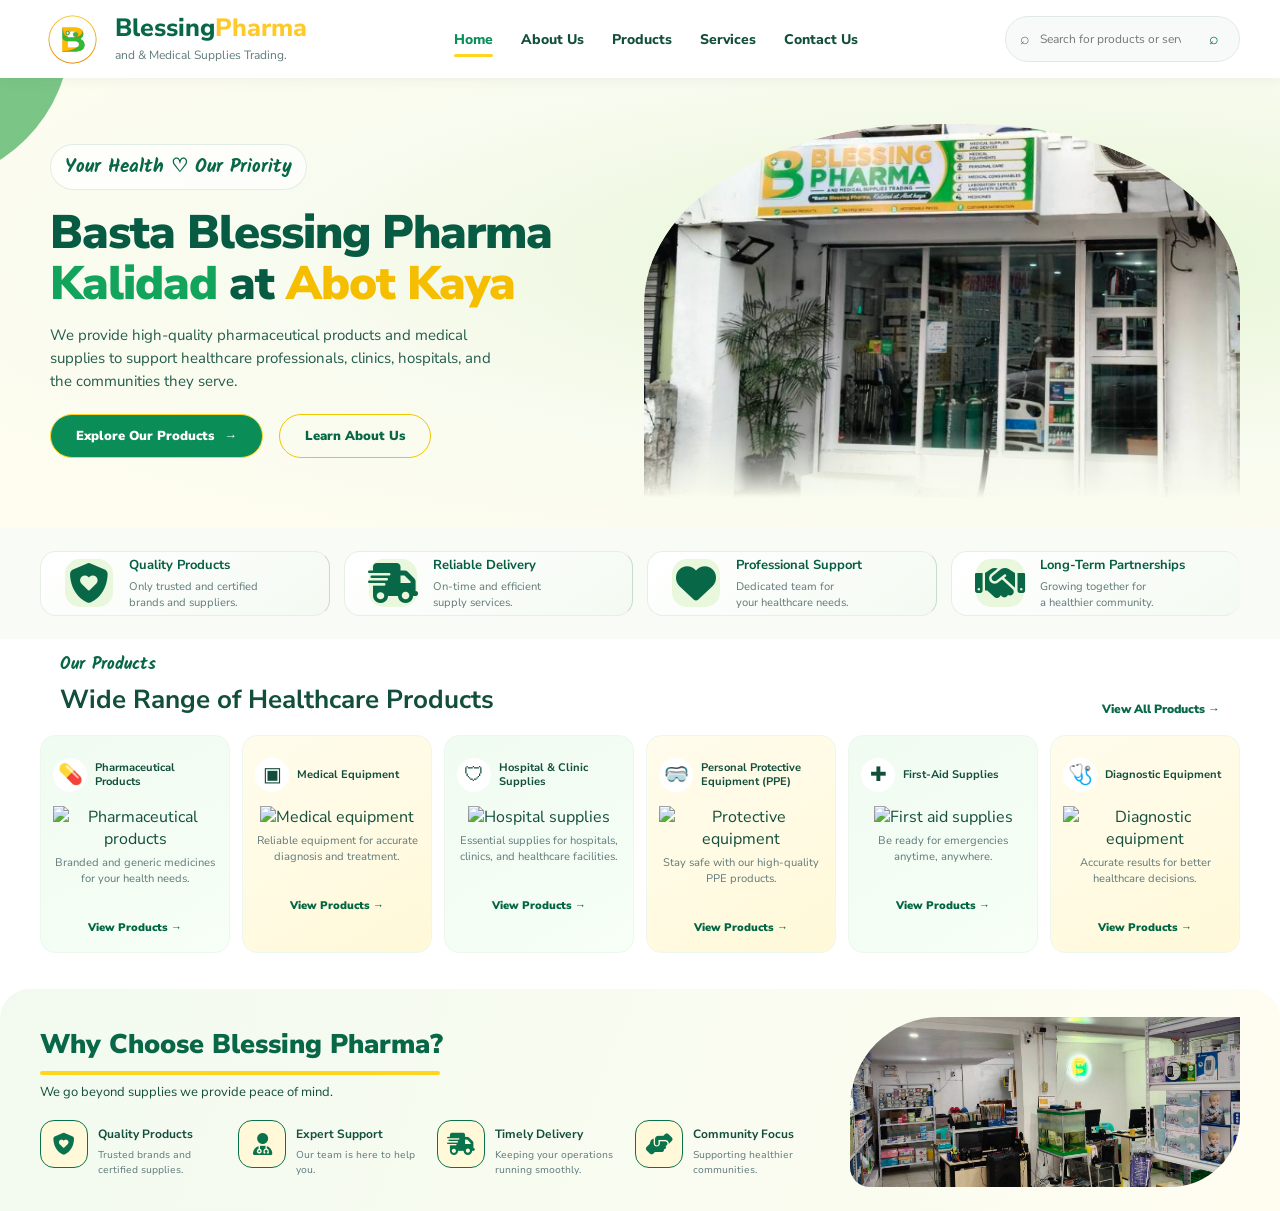
==== index.html @ eb6d9329 "Update" ====
<!DOCTYPE html>
<html lang="en">
<head>
    <meta charset="UTF-8">
    <meta name="viewport" content="width=device-width, initial-scale=1.0">
    <meta name="description" content="HealthPlus Pharmacy and Medical Supplies provides pharmaceutical products and healthcare supplies.">

    <title>Blessing Pharma and Medical Supplies Trading.</title>

    <link rel="preconnect" href="https://fonts.googleapis.com">
    <link rel="preconnect" href="https://fonts.gstatic.com" crossorigin>
    <link href="https://fonts.googleapis.com/css2?family=Nunito+Sans:wght@400;600;700;800;900&family=Kalam:wght@400;700&display=swap" rel="stylesheet">
    <link
    rel="stylesheet"
    href="https://cdnjs.cloudflare.com/ajax/libs/font-awesome/6.7.2/css/all.min.css"
>

    <link rel="stylesheet" href="style.css">
</head>
<body>

<!-- HEADER -->
<header class="site-header">
    <div class="container nav">

    <a class="brand" href="#home">
    <img
        src="images/logo.png"
        alt="Blessing Pharma Logo"
        class="logo"
    >

    <div class="brand-text">
        <div class="brand-name">
            Blessing<span>Pharma</span>
        </div>
        <small>and &amp; Medical Supplies Trading.</small>
    </div>
</a>

        <button class="mobile-menu" id="menuToggle" aria-label="Toggle navigation">
            ☰ Menu
        </button>

        <nav class="navlinks" id="navlinks">
    <a class="active" href="#home">Home</a>
    <a href="about.html">About Us</a>
    <a href="#products">Products</a>
    <a href="#services">Services</a>
    <a href="contact.html">Contact Us</a>
</nav>

        <form class="search" id="searchForm">
            <span>⌕</span>
            <input
                id="searchInput"
                type="search"
                placeholder="Search for products or services..."
                aria-label="Search products">
            <button type="submit" aria-label="Search">⌕</button>
        </form>


    </div>
</header>

<main>

    <!-- HERO SECTION -->
    <section class="hero" id="home">
        <div class="container hero-inner">

            <div class="hero-copy">
                <div class="script">Your Health ♡ Our Priority</div>

                <h1>
                    Basta Blessing Pharma
                    <span class="green">Kalidad</span>
                    <span> at</span>
                    <span class="yellow">Abot Kaya</span>
                </h1>

                <p>
                    We provide high-quality pharmaceutical products and
                    medical supplies to support healthcare professionals,
                    clinics, hospitals, and the communities they serve.
                </p>

                <div class="actions">
                    <a class="btn" href="#products">
                        Explore Our Products <span>→</span>
                    </a>

                    <a class="btn outline" href=about.html>
                        Learn About Us
                    </a>
                </div>
            </div>

            <div class="hero-art">
                <img
                     src="images/main.png"
                    alt="Healthcare professional"

            </div>

        </div>
    </section>

    <!-- BENEFITS -->
    <section class="benefits" id="services">
        <div class="container benefit-grid">

            <div class="benefit">
    <div class="benefit-icon">
        <i class="fa-solid fa-shield-heart"></i>
    </div>
    <div>
        <strong>Quality Products</strong>
        <small>Only trusted and certified<br>brands and suppliers.</small>
    </div>
</div>

<div class="benefit">
    <div class="benefit-icon">
        <i class="fa-solid fa-truck-fast"></i>
    </div>
    <div>
        <strong>Reliable Delivery</strong>
        <small>On-time and efficient<br>supply services.</small>
    </div>
</div>

<div class="benefit">
    <div class="benefit-icon">
        <i class="fa-solid fa-heart"></i>
    </div>
    <div>
        <strong>Professional Support</strong>
        <small>Dedicated team for<br>your healthcare needs.</small>
    </div>
</div>

<div class="benefit">
    <div class="benefit-icon">
        <i class="fa-solid fa-handshake"></i>
    </div>
    <div>
        <strong>Long-Term Partnerships</strong>
        <small>Growing together for<br>a healthier community.</small>
    </div>
</div>

        </div>
    </section>


    <!-- PRODUCTS -->
    <section class="products" id="products">
        <div class="container">

            <div class="section-top">
                <div>
                    <div class="section-script">Our Products</div>
                    <h2 class="section-title">
                        Wide Range of Healthcare Products
                    </h2>
                </div>

                <a class="view-all" href="#contact">
                    View All Products →
                </a>
            </div>

            <div class="product-grid" id="productGrid">

                <article class="product-card"
                    data-search="pharmaceutical medicine tablets pills">
                    <div class="product-heading">
                        <span class="product-icon">💊</span>
                        <strong>Pharmaceutical Products</strong>
                    </div>
                    <img class="product-img"
                        src="https://images.unsplash.com/photo-1584308666744-24d5c474f2ae?auto=format&fit=crop&w=500&q=80"
                        alt="Pharmaceutical products">
                    <p>Branded and generic medicines for your health needs.</p>
                    <a href="#contact">View Products →</a>
                </article>

                <article class="product-card"
                    data-search="medical equipment blood pressure monitor">
                    <div class="product-heading">
                        <span class="product-icon">▣</span>
                        <strong>Medical Equipment</strong>
                    </div>
                    <img class="product-img"
                        src="https://images.unsplash.com/photo-1576091160399-112ba8d25d1d?auto=format&fit=crop&w=500&q=80"
                        alt="Medical equipment">
                    <p>Reliable equipment for accurate diagnosis and treatment.</p>
                    <a href="#contact">View Products →</a>
                </article>

                <article class="product-card"
                    data-search="hospital clinic supplies">
                    <div class="product-heading">
                        <span class="product-icon">🛡</span>
                        <strong>Hospital &amp; Clinic Supplies</strong>
                    </div>
                    <img class="product-img"
                        src="https://images.unsplash.com/photo-1603398938378-e54eab446dde?auto=format&fit=crop&w=500&q=80"
                        alt="Hospital supplies">
                    <p>Essential supplies for hospitals, clinics, and healthcare facilities.</p>
                    <a href="#contact">View Products →</a>
                </article>

                <article class="product-card"
                    data-search="personal protective equipment ppe masks gloves">
                    <div class="product-heading">
                        <span class="product-icon">🥽</span>
                        <strong>Personal Protective Equipment (PPE)</strong>
                    </div>
                    <img class="product-img"
                        src="https://images.unsplash.com/photo-1584634731339-252c581abfc5?auto=format&fit=crop&w=500&q=80"
                        alt="Protective equipment">
                    <p>Stay safe with our high-quality PPE products.</p>
                    <a href="#contact">View Products →</a>
                </article>

                <article class="product-card"
                    data-search="first aid supplies emergency kit">
                    <div class="product-heading">
                        <span class="product-icon">✚</span>
                        <strong>First-Aid Supplies</strong>
                    </div>
                    <img class="product-img"
                        src="https://images.unsplash.com/photo-1603398938378-e54eab446dde?auto=format&fit=crop&w=500&q=80"
                        alt="First aid supplies">
                    <p>Be ready for emergencies anytime, anywhere.</p>
                    <a href="#contact">View Products →</a>
                </article>

                <article class="product-card"
                    data-search="diagnostic equipment thermometer monitor">
                    <div class="product-heading">
                        <span class="product-icon">🩺</span>
                        <strong>Diagnostic Equipment</strong>
                    </div>
                    <img class="product-img"
                        src="https://images.unsplash.com/photo-1584982751601-97dcc096659c?auto=format&fit=crop&w=500&q=80"
                        alt="Diagnostic equipment">
                    <p>Accurate results for better healthcare decisions.</p>
                    <a href="#contact">View Products →</a>
                </article>

            </div>

            <p id="noResults" class="no-results">
                No matching product categories found.
            </p>
        </div>
    </section>

    <!-- WHY CHOOSE US -->
    <section class="why" id="why-us">
        <div class="container why-grid">

            <div>
                <h2>Why Choose Blessing Pharma?</h2>
                <div class="underbar"></div>

                
<p class="why-intro">
    We go beyond supplies we provide peace of mind.
</p>

<div class="why-items">

    <div class="why-item">
        <div class="round-icon">
            <i class="fa-solid fa-shield-heart"></i>
        </div>
        <div>
            <strong>Quality Products</strong>
            <small>Trusted brands and certified supplies.</small>
        </div>
    </div>

    <div class="why-item">
        <div class="round-icon">
            <i class="fa-solid fa-user-doctor"></i>
        </div>
        <div>
            <strong>Expert Support</strong>
            <small>Our team is here to help you.</small>
        </div>
    </div>

    <div class="why-item">
        <div class="round-icon">
            <i class="fa-solid fa-truck-fast"></i>
        </div>
        <div>
            <strong>Timely Delivery</strong>
            <small>Keeping your operations running smoothly.</small>
        </div>
    </div>

    <div class="why-item">
        <div class="round-icon">
            <i class="fa-solid fa-handshake-angle"></i>
        </div>
        <div>
            <strong>Community Focus</strong>
            <small>Supporting healthier communities.</small>
        </div>
    </div>

</div>

            </div>

            <img class="why-art"
                src="images/footer.png"
                alt="Blessing Pharma and Medical Supplies Trading.">

        </div>
    </section>
</main>


<script src="script.js"></script>
</body>
</html>
---- style.css ----
/* =========================
   GLOBAL STYLES
========================= */

:root {
    --green: #086747;
    --green2: #0b8d58;
    --yellow: #ffd51e;
    --mint: #edf8ee;
    --ink: #124e3c;
    --muted: #607a7b;
}

* {
    box-sizing: border-box;
}

html {
    scroll-behavior: smooth;
    scroll-padding-top: 90px;
}

body {
    margin: 0;
    font-family: "Nunito Sans", sans-serif;
    color: var(--ink);
    background: #fff;
}

a {
    color: inherit;
    text-decoration: none;
}

button,
input {
    font: inherit;
}

button {
    cursor: pointer;
}

img {
    max-width: 100%;
}

.container {
    width: min(1200px, 94%);
    margin: auto;
}

/* =========================
   HEADER AND LOGO
========================= */

.site-header {
    min-height: 78px;
    background: #fff;
    display: flex;
    align-items: center;
    position: sticky;
    top: 0;
    z-index: 100;
    box-shadow: 0 2px 12px #164c3510;
}

.nav {
    display: flex;
    align-items: center;
    justify-content: space-between;
    gap: 22px;
}

/* Header and footer logo alignment */
.brand {
    display: flex;
    align-items: center;
    gap: 10px;
    flex-shrink: 1;
    min-width: 0;
    text-decoration: none;
}

.logo {
    width: 65px;
    height: 65px;
    object-fit: contain;
    display: block;
    flex: 0 0 65px;
}

.brand-text {
    display: flex;
    flex-direction: column;
    justify-content: center;
    gap: 4px;
    min-width: 0;
}

.brand-name {
    font-size: 25px;
    font-weight: 800;
    line-height: 1.1;
    white-space: nowrap;
    color: #086747;
}

.brand-name span {
    color: #ffc928;
}

.brand-text small {
    font-size: 12px;
    color: #607a7b;
    white-space: nowrap;
}

/* TABLET */
@media (max-width: 1100px) {
    .logo {
        width: 55px;
        height: 55px;
        flex-basis: 55px;
    }

    .brand-name {
        font-size: 22px;
    }

    .brand-text small {
        font-size: 11px;
    }
}

/* MOBILE */
@media (max-width: 700px) {
    .brand {
        gap: 8px;
        flex-shrink: 1;
    }

    .logo {
        width: 45px;
        height: 45px;
        flex: 0 0 45px;
    }

    .brand-name {
        font-size: 21px;
    }

    .brand-text small {
        font-size: 10px;
    }
}

/* SMALL MOBILE */
@media (max-width: 390px) {
    .logo {
        width: 38px;
        height: 38px;
        flex-basis: 38px;
    }

    .brand {
        gap: 6px;
    }

    .brand-name {
        font-size: 18px;
    }

    .brand-text small {
        font-size: 9px;
    }
}



/* Footer colors */
footer .brand-name {
    color: #ffffff;
}

footer .brand-text small {
    color: #e0f0e7;
}

/* Mobile layout */
@media (max-width: 700px) {
    .logo {
        width: 48px;
        height: 48px;
    }

    .brand-name {
        font-size: 21px;
    }

    .brand-text small {
        font-size: 10px;
    }
}

.navlinks {
    display: flex;
    align-items: center;
    gap: 28px;
    font-size: 14px;
    font-weight: 800;
}

.navlinks a {
    padding: 8px 0;
    position: relative;
    white-space: nowrap;
    transition: color 0.2s;
}

.navlinks a:hover,
.navlinks a.active {
    color: var(--green2);
}

.navlinks a.active::after {
    content: "";
    position: absolute;
    bottom: 0;
    left: 0;
    right: 0;
    height: 3px;
    background: var(--yellow);
    border-radius: 5px;
}

.search {
    display: flex;
    align-items: center;
    gap: 8px;
    border: 1px solid #e1e9e5;
    border-radius: 30px;
    padding: 10px 14px;
    background: #f8faf9;
    min-width: 200px;
    color: var(--muted);
}

.search input {
    width: 100%;
    min-width: 0;
    border: 0;
    outline: 0;
    background: transparent;
    font-size: 12px;
}

.search button {
    border: 0;
    background: transparent;
    color: var(--green);
}

.bag {
    border: 0;
    background: var(--green);
    color: #fff;
    width: 42px;
    height: 42px;
    border-radius: 50%;
    font-size: 19px;
    flex-shrink: 0;
}

.mobile-menu {
    display: none;
}

.hero {
    position: relative;
    isolation: isolate;
    overflow: hidden;
    background:
        radial-gradient(
            ellipse at 85% 20%,
            rgba(255, 211, 48, 0.16),
            transparent 32%
        ),
        radial-gradient(
            ellipse at 10% 90%,
            rgba(21, 166, 92, 0.12),
            transparent 35%
        ),
        linear-gradient(120deg, #fffef7, #f0f9e8 65%, #f9fbe9);
}

/* Decorative background circles */
.hero::before {
    content: "";
    position: absolute;
    z-index: -1;
    width: 260px;
    height: 260px;
    top: -145px;
    left: -110px;
    border-radius: 50%;
    background: rgba(19, 158, 83, 0.15);
}

.hero::after {
    content: "+";
    position: absolute;
    z-index: -1;
    right: 4%;
    bottom: 8%;
    color: rgba(13, 112, 75, 0.07);
    font-size: clamp(120px, 20vw, 260px);
    font-weight: 900;
    line-height: 1;
    pointer-events: none;
}

.hero-inner {
    position: relative;
    z-index: 1;
    align-items: center;
    gap: clamp(24px, 4vw, 65px);
    padding-top: 30px;
    padding-bottom: 30px;
}

/* Hero heading */
.hero-copy h1 {
    letter-spacing: -1.2px;
    line-height: 1.12;
    text-wrap: balance;
}

.hero-copy p {
    max-width: 490px;
    line-height: 1.8;
}

/* Small introductory label */
.hero-copy .script {
    display: inline-block;
    padding: 7px 14px;
    margin-bottom: 10px;
    background: rgba(255, 255, 255, 0.7);
    border: 1px solid rgba(13, 112, 75, 0.12);
    border-radius: 30px;
}

/* Hero buttons */
.hero .btn {
    transition:
        transform 0.25s ease,
        box-shadow 0.25s ease,
        background 0.25s ease;
}

.hero .btn:hover {
    transform: translateY(-3px);
    box-shadow: 0 9px 22px rgba(8, 103, 71, 0.17);
}

/* =========================================
   HERO STORE IMAGE
========================================= */

.hero-art {
    position: relative;
    isolation: isolate;
    border-radius: 34% 34% 22px 22px;
}



.hero-art img {
    display: block;
    width: 100%;
    object-fit: cover;
    object-position: center;
    border-radius: inherit;
    box-shadow: 0 18px 45px rgba(14, 82, 57, 0.16);
    transition: transform 0.4s ease;
}

.hero-art:hover img {
    transform: scale(1.015);
}

/* Floating decorative note */
.hero-note {
    padding: 12px 16px;
    background: rgba(255, 255, 255, 0.94);
    border: 1px solid rgba(255, 199, 40, 0.7);
    border-radius: 16px;
    box-shadow: 0 10px 30px rgba(8, 103, 71, 0.12);
    transform: rotate(3deg);
}

/* =========================================
   BENEFITS SECTION
========================================= */

.benefits {
    position: relative;
    background: #ffffff;
    padding: 24px 0;
}

.benefit-grid {
    display: grid;
    grid-template-columns: repeat(4, minmax(0, 1fr));
    gap: 14px;
}

.benefit {
    display: flex;
    align-items: center;
    gap: 14px;
    padding: 18px 14px;
    min-width: 0;
    background: linear-gradient(145deg, #ffffff, #f4faf2);
    border: 1px solid #e7f0e4;
    border-radius: 16px;
    transition:
        transform 0.25s ease,
        box-shadow 0.25s ease,
        border-color 0.25s ease;
}

.benefit:hover {
    transform: translateY(-5px);
    border-color: #b5dfbd;
    box-shadow: 0 12px 28px rgba(8, 103, 71, 0.09);
}

.benefit-icon {
    display: flex;
    align-items: center;
    justify-content: center;
    flex: 0 0 48px;
    width: 48px;
    height: 48px;
    border-radius: 15px;
    background: #e9f7dc;
    color: #08734c;
    font-size: 27px;
}

.benefit strong {
    display: block;
    margin-bottom: 6px;
    color: #075d43;
    font-size: 14px;
}

.benefit small {
    display: block;
    color: #6b8580;
    font-size: 12px;
    line-height: 1.6;
}

/* =========================================
   RESPONSIVE ADJUSTMENTS
========================================= */

@media (max-width: 900px) {
    .benefit-grid {
        grid-template-columns: repeat(2, minmax(0, 1fr));
    }

    .hero-inner {
        gap: 28px;
    }
}

@media (max-width: 600px) {
    .hero-inner {
        padding-top: 28px;
        padding-bottom: 24px;
    }

    .hero-copy h1 {
        letter-spacing: -0.6px;
    }

    .hero-art {
        border-radius: 30% 30% 18px 18px;
    }

    .hero-art::before {
        inset: -6px 7px 7px -6px;
        border-width: 2px;
    }

    .hero-note {
        padding: 8px 10px;
        font-size: 14px;
    }

    .benefit-grid {
        gap: 10px;
    }

    .benefit {
        gap: 9px;
        padding: 12px 9px;
        border-radius: 12px;
    }

    .benefit-icon {
        flex-basis: 36px;
        width: 36px;
        height: 36px;
        font-size: 22px;
    }

    .benefit strong {
        font-size: 12px;
    }

    .benefit small {
        font-size: 11px;
    }
}

/* Respect reduced-motion preferences */
@media (prefers-reduced-motion: reduce) {
    .hero .btn,
    .hero-art img,
    .benefit {
        transition: none;
    }

    .hero .btn:hover,
    .benefit:hover,
    .hero-art:hover img {
        transform: none;
    }
}

/* =========================
   BUTTONS
========================= */

.btn {
    display: inline-flex;
    align-items: center;
    justify-content: center;
    gap: 10px;
    padding: 12px 25px;
    border-radius: 30px;
    border: 1px solid var(--yellow);
    background: var(--green2);
    color: #fff;
    font-size: 13px;
    font-weight: 900;
    transition: transform 0.2s, background 0.2s;
}

.btn:hover {
    transform: translateY(-2px);
}

.btn.outline {
    background: transparent;
    color: var(--green);
    border: 1.5px solid #f0c600;
}

.btn.yellow {
    background: linear-gradient(90deg, #ffd92a, #ffca00);
    color: var(--green);
    border: 0;
}

/* =========================
   HERO SECTION
========================= */

.hero {
    position: relative;
    overflow: hidden;
    background: radial-gradient(
        ellipse at 80% 40%,
        #e5f5d4 0,
        #f8fbef 50%,
        #fffdf0 100%
    );
}

.hero::before {
    content: "";
    position: absolute;
    width: 150px;
    height: 150px;
    background: #64bd75;
    border-radius: 0 0 100% 0;
    left: -80px;
    top: -45px;
    opacity: 0.85;
}

.hero-inner {
    display: grid;
    grid-template-columns: 1fr 1.08fr;
    align-items: center;
    min-height: 390px;
    position: relative;
}

.hero-copy {
    padding: 34px 0 38px 10px;
    z-index: 2;
}

.script,
.section-script {
    font-family: "Kalam", cursive;
    color: var(--green);
    font-weight: 700;
}

.script {
    font-size: 19px;
}

.hero h1 {
    font-size: clamp(32px, 4vw, 47px);
    line-height: 1.08;
    letter-spacing: -1px;
    margin: 8px 0 14px;
    font-weight: 900;
    color: #075b43;
}

.green {
    color: #13a45c;
}

.yellow {
    color: #f6be00;
}

.hero p {
    font-size: 15px;
    line-height: 1.55;
    max-width: 465px;
    margin: 0 0 20px;
    color: #235c4c;
}

.actions {
    display: flex;
    gap: 16px;
    flex-wrap: wrap;
}

.hero-art {
    height: 390px;
    position: relative;
    display: flex;
    align-items: flex-end;
    justify-content: center;
}

.hero-art img {
    height: 96%;
    width: 100%;
    object-fit: cover;
    object-position: center;
    border-radius: 48% 45% 0 0;
    mix-blend-mode: multiply;
    mask-image: linear-gradient(
        to bottom,
        #000 82%,
        transparent 100%
    );
}

.hero-note {
    position: absolute;
    right: 0;
    top: 46px;
    font-family: "Kalam", cursive;
    font-size: 22px;
    line-height: 1.1;
    transform: rotate(-7deg);
    color: var(--green);
}

.heart-doodle {
    position: absolute;
    color: var(--green2);
    font-size: 42px;
    left: 3%;
    bottom: 48px;
    transform: rotate(-14deg);
}

/* =========================
   BENEFITS SECTION
========================= */

.benefits {
    background: #f9fcf6;
    padding: 23px 0;
}

.benefit-grid {
    display: grid;
    grid-template-columns: repeat(4, 1fr);
}

.benefit {
    display: flex;
    align-items: center;
    gap: 16px;
    padding: 4px 24px;
    border-right: 1px solid #cbdacb;
}

.benefit:last-child {
    border-right: 0;
}

.benefit-icon {
    font-size: 40px;
    line-height: 1;
    color: var(--green);
}

.benefit strong {
    display: block;
    font-size: 13px;
    margin-bottom: 5px;
}

.benefit small {
    display: block;
    color: var(--muted);
    font-size: 11px;
    line-height: 1.45;
}

/* =========================
   PRODUCTS SECTION
========================= */

.products {
    padding: 12px 0 36px;
}

.section-top {
    display: flex;
    align-items: flex-end;
    justify-content: space-between;
    gap: 15px;
    margin: 0 20px 18px;
}

.section-top .section-script {
    font-size: 17px;
    margin-bottom: 4px;
}

.section-top .section-title {
    font-size: 26px;
    margin: 0;
}

.view-all {
    font-size: 12px;
    font-weight: 900;
    color: var(--green);
    white-space: nowrap;
}

.product-grid {
    display: grid;
    grid-template-columns: repeat(6, minmax(0, 1fr));
    gap: 12px;
}

.product-card {
    background: linear-gradient(150deg, #f0fbf2, #f7fff6);
    border-radius: 15px;
    padding: 17px 12px 15px;
    text-align: center;
    min-width: 0;
    transition: transform 0.2s, box-shadow 0.2s;
    border: 1px solid #eef7ee;
}

.product-card:nth-child(even) {
    background: linear-gradient(150deg, #fffced, #fff9d9);
}

.product-card:hover {
    transform: translateY(-4px);
    box-shadow: 0 9px 25px #0b664010;
}

.product-heading {
    display: flex;
    align-items: center;
    gap: 8px;
    text-align: left;
    min-height: 44px;
}

.product-icon {
    width: 34px;
    height: 34px;
    border-radius: 50%;
    background: #fff;
    display: grid;
    place-items: center;
    font-size: 20px;
    flex-shrink: 0;
}

.product-heading strong {
    font-size: 11px;
    line-height: 1.3;
}

.product-img {
    height: 92px;
    width: 100%;
    object-fit: contain;
    margin: 9px 0 5px;
}

.product-card p {
    font-size: 11px;
    line-height: 1.45;
    color: var(--muted);
    min-height: 48px;
    margin: 0 0 12px;
}

.product-card a {
    font-size: 11px;
    font-weight: 900;
    color: #006542;
}

.no-results {
    display: none;
    text-align: center;
    color: var(--muted);
    padding: 20px;
}

/* =========================
   WHY CHOOSE US
========================= */

.why {
    background: linear-gradient(110deg, #f2faf0, #fffdf0);
    padding: 28px 0 24px;
    border-radius: 30px 30px 0 0;
}

.why-grid {
    display: grid;
    grid-template-columns: 1.6fr 0.8fr;
    gap: 30px;
    align-items: center;
}

.why h2 {
    font-size: 27px;
    margin: 0 0 4px;
    color: var(--green);
    font-weight: 900;
}

.underbar {
    width: 36px;
    height: 4px;
    background: var(--yellow);
    border-radius: 5px;
    margin: 8px 0;
}

.why-intro {
    font-size: 13px;
    margin: 0 0 19px;
}

.why-items {
    display: grid;
    grid-template-columns: repeat(4, 1fr);
    gap: 14px;
}

.why-item {
    display: flex;
    gap: 10px;
    align-items: flex-start;
}

/* WHY CHOOSE US ICONS */
.why-item .round-icon {
    display: flex;
    align-items: center;
    justify-content: center;
    flex-shrink: 0;

    width: 48px;
    height: 48px;

    color: #08734c;
    background: #FFF8D9;
    border: 1px solid #08734c;
    border-radius: 14px;

    font-size: 22px;
    transition: transform 0.25s ease,
                background 0.25s ease;
}

.why-item .round-icon i {
    color: #08734c;
}

.why-item:hover .round-icon {
    transform: translateY(-3px);
    background: #FFF0B3;
}

/* Mobile sizing */
@media (max-width: 600px) {
    .why-item .round-icon {
        width: 40px;
        height: 40px;
        font-size: 19px;
    }
}

.why-item strong {
    display: block;
    font-size: 12px;
    margin: 6px 0;
}

.why-item small {
    display: block;
    font-size: 10px;
    line-height: 1.5;
    color: var(--muted);
}

.why-art {
    height: 170px;
    width: 100%;
    object-fit: cover;
    border-radius: 90px 0 70px 20px;
    mix-blend-mode: multiply;
}

.underbar {
    width: 400px;
    height: 4px;
    background: var(--yellow);
    border-radius: 5px;
    margin: 8px 0;
}

/* =========================
   CONTACT BANNER
========================= */

.cta {
    margin: 5px auto 12px;
    width: 95%;
    padding: 14px 28px;
    border-radius: 20px;
    background: linear-gradient(100deg, #fff0a5, #ffdc45, #fff0a4);
    display: flex;
    align-items: center;
    justify-content: space-between;
    gap: 20px;
}

.cta-left {
    display: flex;
    align-items: center;
    gap: 20px;
}

.mail-icon {
    width: 52px;
    height: 52px;
    border-radius: 50%;
    background: var(--green);
    color: white;
    display: grid;
    place-items: center;
    font-size: 27px;
    flex-shrink: 0;
}

.cta h3 {
    margin: 0 0 3px;
    color: var(--green);
    font-size: 19px;
}

.cta p {
    margin: 0;
    font-size: 12px;
    color: #235c4c;
}

.cta .btn {
    background: var(--green);
    border: 0;
    min-width: 170px;
}

/* =========================
   FOOTER
========================= */

footer {
    background: linear-gradient(115deg, #07583f, #006046);
    color: white;
    padding: 26px 0 24px;
}

.footer-grid {
    display: grid;
    grid-template-columns: 1.5fr 0.6fr 1.2fr 0.7fr;
    gap: 32px;
    align-items: start;
}

/* FOOTER LOGO */
.footer-logo {
    display: inline-flex;
    align-items: center;
    justify-content: center;
    text-decoration: none;
}

.footer-logo .logo {
    display: block;
    width: 100px;
    max-width: 80%;
    height: auto;
    object-fit: contain;
}

@media (max-width: 600px) {
    .footer-logo .logo {
        width: 120px;
    }
}

/*
   If your logo has a transparent background,
   use a white logo file for the dark footer.
   Change the filename in the HTML if necessary.
*/

.footer-brand {
    min-width: 0;
}

.socials {
    display: flex;
    gap: 10px;
    margin: 18px 0;
}

.socials a {
    border: 1px solid #ffffff99;
    width: 24px;
    height: 24px;
    display: grid;
    place-items: center;
    border-radius: 50%;
    font-size: 12px;
}

.socials a:hover {
    background: white;
    color: var(--green);
}

.copyright {
    font-size: 10px;
    color: #d4e7dc;
    margin-top: 20px;
    line-height: 1.6;
}

.footer-col h4 {
    font-size: 13px;
    margin: 0 0 9px;
}

.footer-col a,
.footer-col p {
    display: block;
    font-size: 11px;
    line-height: 1.8;
    color: #e0f0e7;
    margin: 0;
}

.footer-col a:hover {
    color: var(--yellow);
}

.footer-note {
    font-family: "Kalam", cursive;
    font-size: 21px;
    line-height: 1.2;
    text-align: center;
    transform: rotate(-8deg);
    padding-top: 25px;
}

.footer-note span {
    display: block;
    font-size: 32px;
}

/* =========================
   TABLET RESPONSIVENESS
========================= */

@media (max-width: 1100px) {
    .nav {
        gap: 14px;
    }

    .logo {
        width: 190px;
    }

    .navlinks {
        gap: 15px;
        font-size: 12px;
    }

    .search {
        min-width: 160px;
    }

    .about-grid {
        grid-template-columns: 1fr 1fr;
    }

    .mission {
        grid-column: 1 / -1;
        grid-template-columns: repeat(3, 1fr);
        border-left: 0;
        border-top: 1px solid #a9c5b6;
        padding: 22px 0 0;
    }

    .product-grid {
        grid-template-columns: repeat(3, minmax(0, 1fr));
    }

    .product-card {
        padding: 16px;
    }

    .footer-grid {
        grid-template-columns: 1fr 1fr;
    }
}

/* =========================
   MOBILE RESPONSIVENESS
========================= */

@media (max-width: 700px) {
    .site-header {
        min-height: 68px;
    }

    .nav {
        flex-wrap: wrap;
        padding: 10px 0;
    }

    .logo {
        width: 190px;
        height: 48px;
    }

    .mobile-menu {
        display: block;
        border: 0;
        background: var(--green);
        color: white;
        border-radius: 10px;
        padding: 9px 12px;
        font-size: 12px;
    }

    .navlinks {
        display: none;
        order: 4;
        width: 100%;
        flex-direction: column;
        align-items: stretch;
        gap: 3px;
        padding: 8px 0;
    }

    .navlinks.open {
        display: flex;
    }

    .navlinks a {
        padding: 10px;
        font-size: 14px;
    }

    .search {
        order: 5;
        min-width: 100%;
        width: 100%;
        margin-top: 5px;
    }

    .bag {
        margin-left: auto;
        width: 38px;
        height: 38px;
    }

    .hero-inner {
        grid-template-columns: 1fr;
        min-height: 0;
    }

    .hero-copy {
        padding: 38px 8px 10px;
    }

    .script {
        font-size: 17px;
    }

    .hero h1 {
        font-size: 36px;
    }

    .hero p {
        font-size: 14px;
    }

    .hero-art {
        height: 260px;
    }

    .hero-art img {
        width: 100%;
        height: 100%;
        object-fit: cover;
        object-position: center 35%;
        border-radius: 35% 35% 0 0;
    }

    .hero-note {
        display: none;
    }

    .heart-doodle {
        bottom: 18px;
    }

    .benefit-grid {
        grid-template-columns: 1fr 1fr;
        gap: 16px;
    }

    .benefit {
        padding: 8px 5px;
        border-right: 0;
        gap: 10px;
    }

    .benefit-icon {
        font-size: 30px;
    }

    .benefit strong {
        font-size: 12px;
    }

    .about-grid {
        grid-template-columns: 1fr;
        gap: 22px;
    }

    .store-img {
        height: 230px;
    }

    .section-title {
        font-size: 25px;
    }

    .mission {
        grid-template-columns: 1fr;
        border-top: 1px solid #a9c5b6;
        padding-top: 20px;
    }

    .section-top {
        align-items: flex-start;
        margin: 0 4px 15px;
        gap: 10px;
    }

    .section-top .section-title {
        font-size: 22px;
    }

    .view-all {
        font-size: 10px;
        padding-top: 8px;
    }

    .product-grid {
        grid-template-columns: repeat(2, minmax(0, 1fr));
        gap: 10px;
    }

    .product-card {
        padding: 13px 10px;
    }

    .product-heading strong {
        font-size: 10px;
    }

    .product-img {
        height: 85px;
    }

    .why-grid {
        grid-template-columns: 1fr;
    }

    .why-items {
        grid-template-columns: 1fr 1fr;
    }

    .why-art {
        height: 200px;
    }

    .cta {
        align-items: flex-start;
        flex-direction: column;
        padding: 18px;
    }

    .cta .btn {
        width: 100%;
    }

    .footer-grid {
        grid-template-columns: 1fr 1fr;
        gap: 24px;
    }

    .footer-logo .logo {
        width: 190px;
    }

    .footer-note {
        display: none;
    }
}

/* =========================
   SMALL MOBILE SCREENS
========================= */

@media (max-width: 390px) {
    .logo {
    width: 240px;
    height: 60px;
    object-fit: contain;
    display: block;
}

    .hero h1 {
        font-size: 31px;
    }

    .actions .btn {
        width: 100%;
    }

    .product-heading strong {
        font-size: 10px;
    }

    .footer-grid {
        grid-template-columns: 1fr;
    }
}
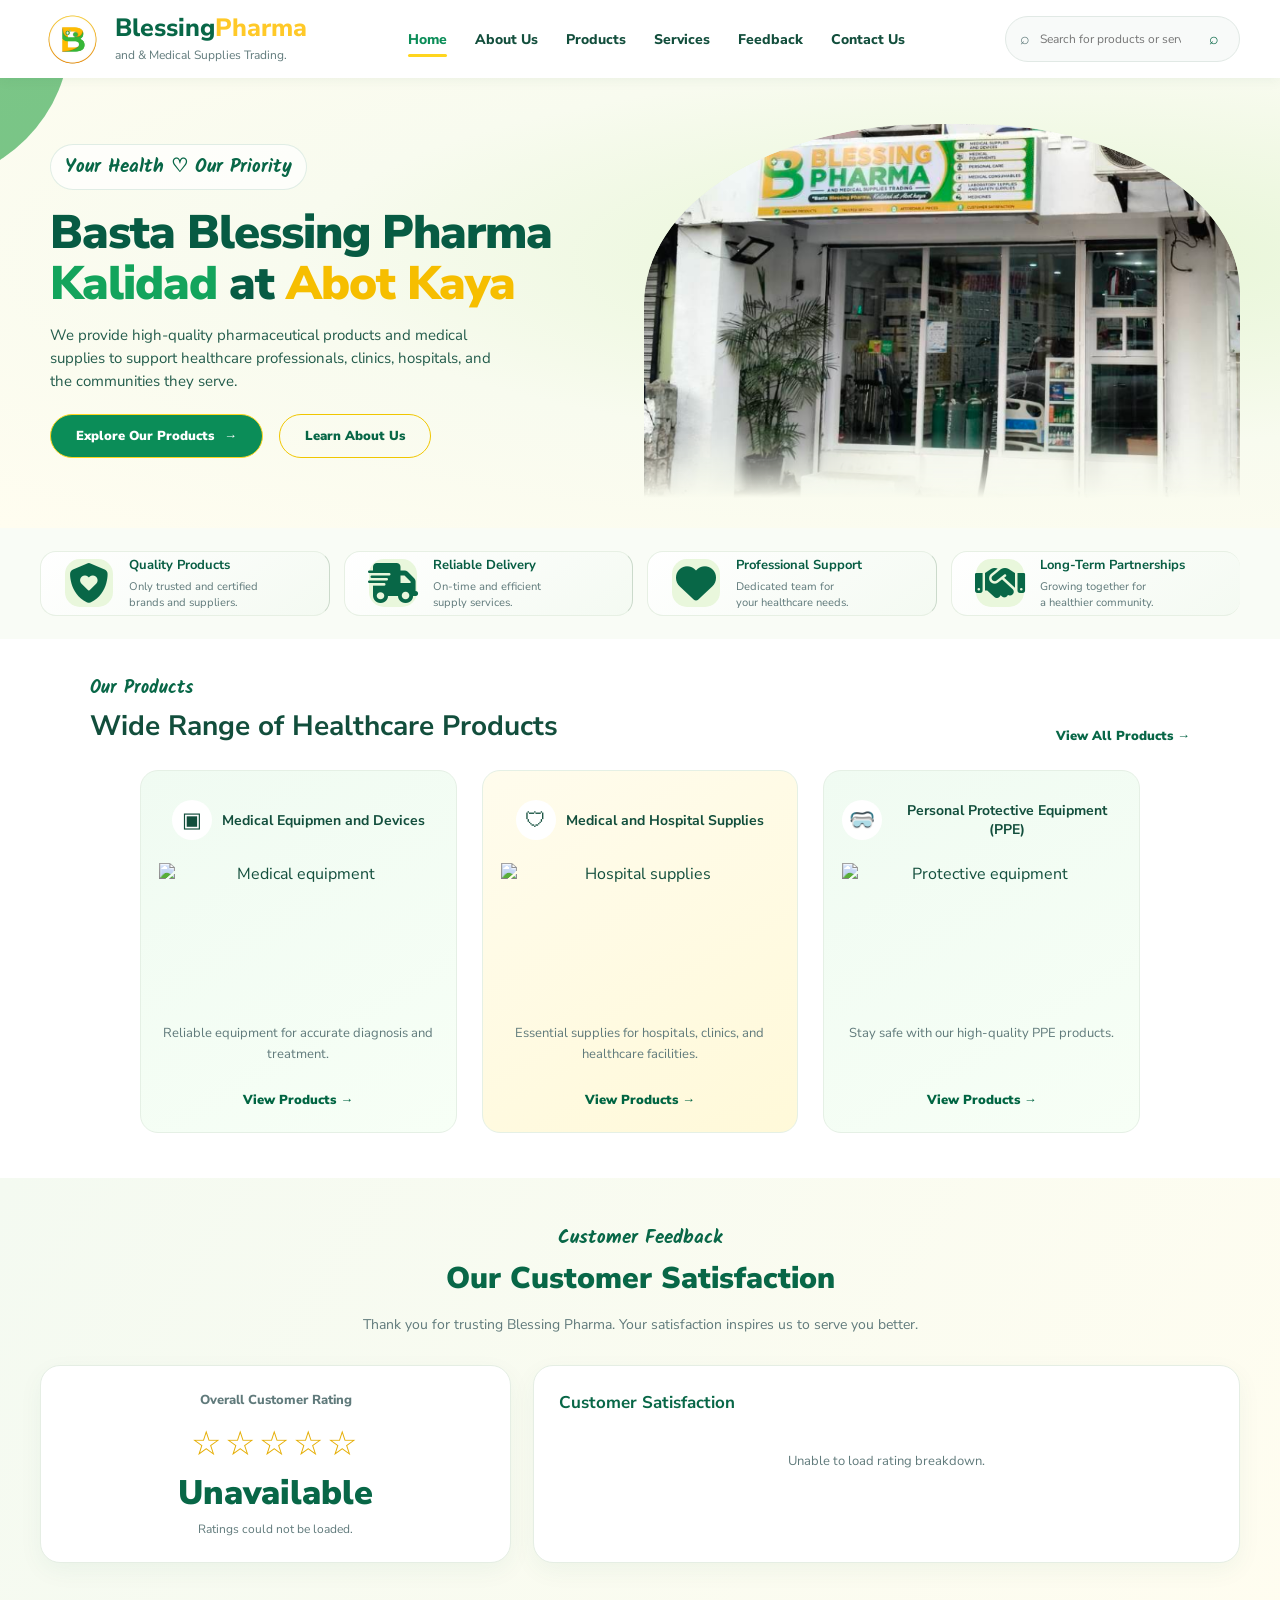
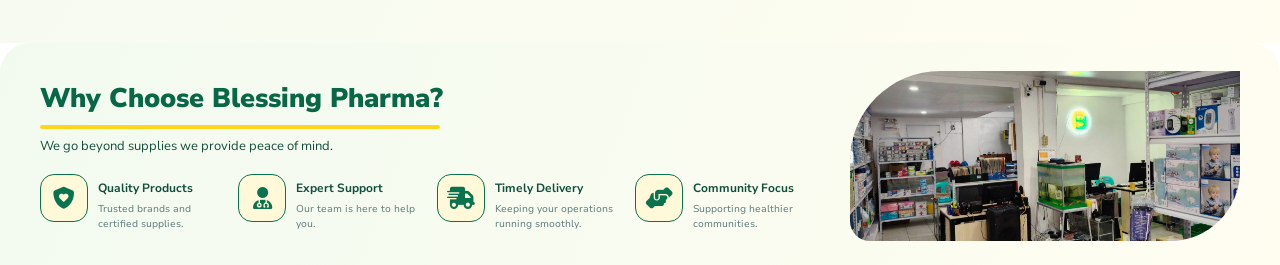
==== commit 56c7f233: "Update Blessing Pharma website" ====
--- a/index.html
+++ b/index.html
@@ -3,7 +3,7 @@
 <head>
     <meta charset="UTF-8">
     <meta name="viewport" content="width=device-width, initial-scale=1.0">
-    <meta name="description" content="HealthPlus Pharmacy and Medical Supplies provides pharmaceutical products and healthcare supplies.">
+    <meta name="description" content="Blessing Pharma and Medical Supplies Trading provides pharmaceutical products and healthcare supplies.">
 
     <title>Blessing Pharma and Medical Supplies Trading.</title>
 
@@ -45,8 +45,9 @@
         <nav class="navlinks" id="navlinks">
     <a class="active" href="#home">Home</a>
     <a href="about.html">About Us</a>
-    <a href="#products">Products</a>
-    <a href="#services">Services</a>
+    <a href="products.html">Products</a>
+    <a href="services.html">Services</a>
+    <a href="feedback.html">Feedback</a>
     <a href="contact.html">Contact Us</a>
 </nav>
 
@@ -99,13 +100,16 @@
 
             <div class="hero-art">
                 <img
-                     src="images/main.png"
-                    alt="Healthcare professional"
+    src="images/main.png"
+    alt="Healthcare professional"
+>
 
             </div>
 
         </div>
     </section>
+
+    
 
     <!-- BENEFITS -->
     <section class="benefits" id="services">
@@ -167,50 +171,41 @@
                     </h2>
                 </div>
 
-                <a class="view-all" href="#contact">
-                    View All Products →
-                </a>
+               <a class="view-all" href="products.html">
+    View All Products →
+</a>
             </div>
 
             <div class="product-grid" id="productGrid">
-
-                <article class="product-card"
-                    data-search="pharmaceutical medicine tablets pills">
-                    <div class="product-heading">
-                        <span class="product-icon">💊</span>
-                        <strong>Pharmaceutical Products</strong>
-                    </div>
-                    <img class="product-img"
-                        src="https://images.unsplash.com/photo-1584308666744-24d5c474f2ae?auto=format&fit=crop&w=500&q=80"
-                        alt="Pharmaceutical products">
-                    <p>Branded and generic medicines for your health needs.</p>
-                    <a href="#contact">View Products →</a>
-                </article>
 
                 <article class="product-card"
                     data-search="medical equipment blood pressure monitor">
                     <div class="product-heading">
                         <span class="product-icon">▣</span>
-                        <strong>Medical Equipment</strong>
+                        <strong>Medical Equipmen and Devices</strong>
                     </div>
                     <img class="product-img"
                         src="https://images.unsplash.com/photo-1576091160399-112ba8d25d1d?auto=format&fit=crop&w=500&q=80"
                         alt="Medical equipment">
                     <p>Reliable equipment for accurate diagnosis and treatment.</p>
-                    <a href="#contact">View Products →</a>
+                    <a href="products.html?category=medical-equipment#products">
+    View Products →
+</a>
                 </article>
 
                 <article class="product-card"
                     data-search="hospital clinic supplies">
                     <div class="product-heading">
                         <span class="product-icon">🛡</span>
-                        <strong>Hospital &amp; Clinic Supplies</strong>
+                        <strong>Medical and Hospital Supplies</strong>
                     </div>
                     <img class="product-img"
                         src="https://images.unsplash.com/photo-1603398938378-e54eab446dde?auto=format&fit=crop&w=500&q=80"
                         alt="Hospital supplies">
                     <p>Essential supplies for hospitals, clinics, and healthcare facilities.</p>
-                    <a href="#contact">View Products →</a>
+                    <a href="products.html?category=medical-supplies#products">
+    View Products →
+</a>
                 </article>
 
                 <article class="product-card"
@@ -223,34 +218,11 @@
                         src="https://images.unsplash.com/photo-1584634731339-252c581abfc5?auto=format&fit=crop&w=500&q=80"
                         alt="Protective equipment">
                     <p>Stay safe with our high-quality PPE products.</p>
-                    <a href="#contact">View Products →</a>
+                    <a href="products.html?category=personal-care#products">
+    View Products →
+</a>
                 </article>
 
-                <article class="product-card"
-                    data-search="first aid supplies emergency kit">
-                    <div class="product-heading">
-                        <span class="product-icon">✚</span>
-                        <strong>First-Aid Supplies</strong>
-                    </div>
-                    <img class="product-img"
-                        src="https://images.unsplash.com/photo-1603398938378-e54eab446dde?auto=format&fit=crop&w=500&q=80"
-                        alt="First aid supplies">
-                    <p>Be ready for emergencies anytime, anywhere.</p>
-                    <a href="#contact">View Products →</a>
-                </article>
-
-                <article class="product-card"
-                    data-search="diagnostic equipment thermometer monitor">
-                    <div class="product-heading">
-                        <span class="product-icon">🩺</span>
-                        <strong>Diagnostic Equipment</strong>
-                    </div>
-                    <img class="product-img"
-                        src="https://images.unsplash.com/photo-1584982751601-97dcc096659c?auto=format&fit=crop&w=500&q=80"
-                        alt="Diagnostic equipment">
-                    <p>Accurate results for better healthcare decisions.</p>
-                    <a href="#contact">View Products →</a>
-                </article>
 
             </div>
 
@@ -260,6 +232,59 @@
         </div>
     </section>
 
+    
+<!-- CUSTOMER STAR RATINGS -->
+<section class="customer-feedback" id="customer-feedback">
+    <div class="container">
+
+        <div class="feedback-heading">
+            <div class="section-script">Customer Feedback</div>
+            <h2 class="section-title">Our Customer Satisfaction</h2>
+            <p>
+                Thank you for trusting Blessing Pharma.
+                Your satisfaction inspires us to serve you better.
+            </p>
+        </div>
+
+        <div class="feedback-summary">
+
+            <div class="feedback-average">
+                <span class="average-label">
+                    Overall Customer Rating
+                </span>
+
+                <div class="average-stars"
+                     id="averageStars"
+                     aria-label="Loading customer ratings">
+                    ☆☆☆☆☆
+                </div>
+
+                <div class="average-score" id="averageRating">
+                    Loading...
+                </div>
+
+                <p id="totalFeedback">
+                    Loading customer ratings...
+                </p>
+            </div>
+
+            <div class="feedback-breakdown">
+                <h3>Customer Satisfaction</h3>
+
+                <div id="ratingBreakdown">
+                    <p class="feedback-empty">
+                        Loading rating breakdown...
+                    </p>
+                </div>
+            </div>
+
+        </div>
+    </div>
+</section>
+
+
+
+    
     <!-- WHY CHOOSE US -->
     <section class="why" id="why-us">
         <div class="container why-grid">
@@ -324,7 +349,7 @@
                 alt="Blessing Pharma and Medical Supplies Trading.">
 
         </div>
-    </section>
+    </section> 
 </main>
 
 
--- a/style.css
+++ b/style.css
@@ -747,12 +747,18 @@
     line-height: 1.45;
 }
 
+
 /* =========================
    PRODUCTS SECTION
 ========================= */
 
 .products {
-    padding: 12px 0 36px;
+    padding: 35px 0 45px;
+}
+
+.products .container {
+    width: min(1100px, 94%);
+    margin: 0 auto;
 }
 
 .section-top {
@@ -760,40 +766,50 @@
     align-items: flex-end;
     justify-content: space-between;
     gap: 15px;
-    margin: 0 20px 18px;
+    margin: 0 0 25px;
 }
 
 .section-top .section-script {
-    font-size: 17px;
+    font-size: 18px;
     margin-bottom: 4px;
 }
 
 .section-top .section-title {
-    font-size: 26px;
+    font-size: 28px;
     margin: 0;
 }
 
 .view-all {
-    font-size: 12px;
+    font-size: 13px;
     font-weight: 900;
     color: var(--green);
     white-space: nowrap;
 }
 
+.view-all:hover,
+.product-card a:hover {
+    color: var(--green2);
+}
+
+/* THREE CENTERED PRODUCT CARDS */
 .product-grid {
     display: grid;
-    grid-template-columns: repeat(6, minmax(0, 1fr));
-    gap: 12px;
+    grid-template-columns: repeat(3, minmax(0, 1fr));
+    gap: 25px;
+    max-width: 1000px;
+    margin: 0 auto;
+    justify-content: center;
 }
 
 .product-card {
+    width: 100%;
+    min-width: 0;
+    padding: 22px 18px;
+    text-align: center;
     background: linear-gradient(150deg, #f0fbf2, #f7fff6);
-    border-radius: 15px;
-    padding: 17px 12px 15px;
-    text-align: center;
-    min-width: 0;
-    transition: transform 0.2s, box-shadow 0.2s;
-    border: 1px solid #eef7ee;
+    border: 1px solid #e5f0e5;
+    border-radius: 18px;
+    transition: transform 0.25s ease, box-shadow 0.25s ease;
 }
 
 .product-card:nth-child(even) {
@@ -801,51 +817,54 @@
 }
 
 .product-card:hover {
-    transform: translateY(-4px);
-    box-shadow: 0 9px 25px #0b664010;
+    transform: translateY(-6px);
+    box-shadow: 0 12px 28px rgba(11, 102, 64, 0.12);
 }
 
 .product-heading {
     display: flex;
     align-items: center;
-    gap: 8px;
-    text-align: left;
-    min-height: 44px;
+    justify-content: center;
+    gap: 10px;
+    min-height: 55px;
+    text-align: center;
 }
 
 .product-icon {
-    width: 34px;
-    height: 34px;
+    width: 40px;
+    height: 40px;
+    flex-shrink: 0;
     border-radius: 50%;
     background: #fff;
     display: grid;
     place-items: center;
-    font-size: 20px;
-    flex-shrink: 0;
+    font-size: 21px;
 }
 
 .product-heading strong {
-    font-size: 11px;
-    line-height: 1.3;
+    font-size: 14px;
+    line-height: 1.4;
 }
 
 .product-img {
-    height: 92px;
+    display: block;
     width: 100%;
+    height: 150px;
     object-fit: contain;
-    margin: 9px 0 5px;
+    margin: 15px auto 10px;
 }
 
 .product-card p {
-    font-size: 11px;
-    line-height: 1.45;
+    font-size: 13px;
+    line-height: 1.6;
     color: var(--muted);
-    min-height: 48px;
-    margin: 0 0 12px;
+    min-height: 50px;
+    margin: 0 0 15px;
 }
 
 .product-card a {
-    font-size: 11px;
+    display: inline-block;
+    font-size: 13px;
     font-weight: 900;
     color: #006542;
 }
@@ -856,6 +875,51 @@
     color: var(--muted);
     padding: 20px;
 }
+
+/* TABLET */
+@media (max-width: 900px) {
+    .product-grid {
+        grid-template-columns: repeat(2, minmax(0, 1fr));
+        max-width: 700px;
+        gap: 18px;
+    }
+}
+
+/* MOBILE */
+@media (max-width: 600px) {
+    .products {
+        padding: 25px 0 35px;
+    }
+
+    .section-top {
+        align-items: flex-start;
+        flex-direction: column;
+        margin-bottom: 20px;
+    }
+
+    .section-top .section-title {
+        font-size: 23px;
+    }
+
+    .view-all {
+        font-size: 12px;
+    }
+
+    .product-grid {
+        grid-template-columns: 1fr;
+        max-width: 380px;
+        gap: 15px;
+    }
+
+    .product-card {
+        padding: 20px 16px;
+    }
+
+    .product-img {
+        height: 135px;
+    }
+}
+
 
 /* =========================
    WHY CHOOSE US
@@ -1190,6 +1254,8 @@
         min-height: 68px;
     }
 
+    
+
     .nav {
         flex-wrap: wrap;
         padding: 10px 0;
@@ -1389,31 +1455,437 @@
     }
 }
 
-/* =========================
-   SMALL MOBILE SCREENS
-========================= */
-
-@media (max-width: 390px) {
-    .logo {
-    width: 240px;
-    height: 60px;
-    object-fit: contain;
-    display: block;
-}
-
-    .hero h1 {
-        font-size: 31px;
-    }
-
-    .actions .btn {
-        width: 100%;
-    }
-
-    .product-heading strong {
-        font-size: 10px;
-    }
-
-    .footer-grid {
+
+/* =========================================
+   CUSTOMER FEEDBACK & RATINGS
+========================================= */
+
+.customer-feedback {
+    padding: 55px 0;
+    background: linear-gradient(120deg, #f4faf1, #fffdf0);
+}
+
+.feedback-heading {
+    text-align: center;
+    max-width: 650px;
+    margin: 0 auto 32px;
+}
+
+.feedback-heading .section-script {
+    font-size: 19px;
+}
+
+.feedback-heading .section-title {
+    color: var(--green);
+    font-size: 30px;
+    margin: 5px 0 10px;
+    font-weight: 900;
+}
+
+.feedback-heading p {
+    color: var(--muted);
+    font-size: 14px;
+    line-height: 1.7;
+}
+
+.feedback-summary {
+    display: grid;
+    grid-template-columns: 0.8fr 1.2fr;
+    gap: 22px;
+    margin-bottom: 35px;
+}
+
+.feedback-average,
+.feedback-breakdown,
+.feedback-comments {
+    background: #fff;
+    border: 1px solid #e5eee4;
+    border-radius: 20px;
+    padding: 25px;
+    box-shadow: 0 8px 25px rgba(8, 103, 71, 0.05);
+}
+
+.feedback-average {
+    text-align: center;
+    display: flex;
+    flex-direction: column;
+    justify-content: center;
+    align-items: center;
+}
+
+.average-label {
+    font-size: 13px;
+    font-weight: 800;
+    color: var(--muted);
+}
+
+.average-stars {
+    color: #e5ad00;
+    font-size: 34px;
+    letter-spacing: 4px;
+    margin: 12px 0 3px;
+}
+
+.average-score {
+    color: var(--green);
+    font-size: 34px;
+    font-weight: 900;
+}
+
+.feedback-average p {
+    color: var(--muted);
+    font-size: 12px;
+    margin: 5px 0 0;
+}
+
+.feedback-breakdown h3,
+.feedback-comments h3 {
+    color: var(--green);
+    font-size: 17px;
+    margin: 0 0 20px;
+}
+
+.rating-row {
+    display: grid;
+    grid-template-columns: 85px 1fr 35px;
+    align-items: center;
+    gap: 10px;
+    margin: 13px 0;
+    font-size: 12px;
+}
+
+.rating-row span:first-child {
+    color: var(--ink);
+    font-weight: 700;
+}
+
+.rating-track {
+    height: 9px;
+    background: #edf2eb;
+    border-radius: 20px;
+    overflow: hidden;
+}
+
+.rating-fill {
+    height: 100%;
+    background: linear-gradient(90deg, #0b8d58, #ffd51e);
+    border-radius: 20px;
+    width: 0;
+}
+
+.rating-row strong {
+    text-align: right;
+    color: var(--green);
+}
+
+.feedback-comments-heading {
+    display: flex;
+    align-items: center;
+    justify-content: space-between;
+    gap: 15px;
+    margin-bottom: 20px;
+}
+
+.feedback-comments-heading h3 {
+    margin-bottom: 5px;
+}
+
+.feedback-comments-heading p {
+    color: var(--muted);
+    font-size: 12px;
+    margin: 0;
+}
+
+.feedback-link {
+    display: inline-block;
+    background: var(--green);
+    color: white;
+    padding: 11px 17px;
+    border-radius: 25px;
+    font-size: 12px;
+    font-weight: 800;
+    white-space: nowrap;
+    transition: 0.2s;
+}
+
+.feedback-link:hover {
+    background: var(--green2);
+    transform: translateY(-2px);
+}
+
+.feedback-comment-grid {
+    display: grid;
+    grid-template-columns: repeat(2, minmax(0, 1fr));
+    gap: 15px;
+}
+
+.feedback-empty {
+    color: var(--muted);
+    font-size: 13px;
+    text-align: center;
+    padding: 18px;
+}
+
+.feedback-comment {
+    padding: 18px;
+    background: #f8fbf6;
+    border: 1px solid #e7efe4;
+    border-radius: 14px;
+}
+
+.feedback-comment .comment-stars {
+    color: #e5ad00;
+    font-size: 18px;
+    margin-bottom: 8px;
+}
+
+.feedback-comment p {
+    color: var(--ink);
+    font-size: 13px;
+    line-height: 1.7;
+    margin: 0 0 10px;
+    overflow-wrap: anywhere;
+}
+
+.feedback-comment small {
+    color: var(--muted);
+    font-size: 11px;
+}
+
+
+/* =========================================
+   CUSTOMER STAR RATINGS
+========================================= */
+
+.customer-feedback {
+    padding: 45px 0;
+    background: linear-gradient(120deg, #f4faf1, #fffdf0);
+}
+
+.feedback-heading {
+    text-align: center;
+    max-width: 650px;
+    margin: 0 auto 28px;
+}
+
+.feedback-heading .section-script {
+    font-size: 19px;
+}
+
+.feedback-heading .section-title {
+    color: var(--green);
+    font-size: 30px;
+    margin: 5px 0 10px;
+    font-weight: 900;
+}
+
+.feedback-heading p {
+    color: var(--muted);
+    font-size: 14px;
+    line-height: 1.7;
+}
+
+.feedback-summary {
+    display: grid;
+    grid-template-columns: 0.8fr 1.2fr;
+    gap: 22px;
+}
+
+.feedback-average,
+.feedback-breakdown {
+    background: #fff;
+    border: 1px solid #e5eee4;
+    border-radius: 20px;
+    padding: 25px;
+    box-shadow: 0 8px 25px rgba(8, 103, 71, 0.05);
+}
+
+.feedback-average {
+    text-align: center;
+    display: flex;
+    flex-direction: column;
+    justify-content: center;
+    align-items: center;
+}
+
+.average-label {
+    font-size: 13px;
+    font-weight: 800;
+    color: var(--muted);
+}
+
+.average-stars {
+    color: #e5ad00;
+    font-size: 34px;
+    letter-spacing: 4px;
+    margin: 12px 0 3px;
+}
+
+.average-score {
+    color: var(--green);
+    font-size: 34px;
+    font-weight: 900;
+}
+
+.feedback-average p {
+    color: var(--muted);
+    font-size: 12px;
+    margin: 5px 0 0;
+}
+
+.feedback-breakdown h3 {
+    color: var(--green);
+    font-size: 17px;
+    margin: 0 0 20px;
+}
+
+.rating-row {
+    display: grid;
+    grid-template-columns: 85px 1fr 35px;
+    align-items: center;
+    gap: 10px;
+    margin: 13px 0;
+    font-size: 12px;
+}
+
+.rating-row span:first-child {
+    color: var(--ink);
+    font-weight: 700;
+}
+
+.rating-track {
+    height: 9px;
+    background: #edf2eb;
+    border-radius: 20px;
+    overflow: hidden;
+}
+
+.rating-fill {
+    height: 100%;
+    background: linear-gradient(90deg, #0b8d58, #ffd51e);
+    border-radius: 20px;
+    width: 0;
+}
+
+.rating-row strong {
+    text-align: right;
+    color: var(--green);
+}
+
+.feedback-empty {
+    color: var(--muted);
+    font-size: 13px;
+    text-align: center;
+    padding: 18px;
+}
+
+/* =========================================
+   BLESSING PHARMA - DIRECTIONAL TRANSITIONS
+========================================= */
+
+@media (prefers-reduced-motion: no-preference) {
+
+    /* HERO CONTENT - FROM RIGHT */
+    .hero-content > * {
+        animation: slideFromRight 0.8s ease both;
+    }
+
+    .hero-content > *:nth-child(1) {
+        animation-delay: 0.1s;
+    }
+
+    .hero-content > *:nth-child(2) {
+        animation-delay: 0.2s;
+    }
+
+    .hero-content > *:nth-child(3) {
+        animation-delay: 0.3s;
+    }
+
+    .hero-content > *:nth-child(4) {
+        animation-delay: 0.4s;
+    }
+
+    /* HERO IMAGE - FROM RIGHT */
+    .hero-image {
+        animation: slideFromRight 1s ease both;
+        animation-delay: 0.25s;
+    }
+
+    /* OTHER SECTIONS AND CARDS - FROM LEFT */
+    .scroll-reveal {
+        opacity: 0;
+        transform: translateX(-50px);
+        transition:
+            opacity 0.8s ease,
+            transform 0.8s ease;
+    }
+
+    .scroll-reveal.is-visible {
+        opacity: 1;
+        transform: translateX(0);
+    }
+
+    /* ANIMATION KEYFRAMES */
+    @keyframes slideFromRight {
+        from {
+            opacity: 0;
+            transform: translateX(50px);
+        }
+
+        to {
+            opacity: 1;
+            transform: translateX(0);
+        }
+    }
+}
+
+/* =========================================
+   HERO SECTION - SLIDE IN FROM RIGHT
+========================================= */
+
+@media (prefers-reduced-motion: no-preference) {
+
+    .hero-copy {
+        animation: heroSlideFromRight 1s ease both;
+    }
+
+    .hero-art {
+        animation: heroSlideFromRight 1.2s ease both;
+        animation-delay: 0.2s;
+    }
+
+    @keyframes heroSlideFromRight {
+        from {
+            opacity: 0;
+            transform: translateX(70px);
+        }
+
+        to {
+            opacity: 1;
+            transform: translateX(0);
+        }
+    }
+}
+
+/* MOBILE RESPONSIVENESS */
+
+@media (max-width: 700px) {
+    .customer-feedback {
+        padding: 38px 0;
+    }
+
+    .feedback-heading .section-title {
+        font-size: 24px;
+    }
+
+    .feedback-summary {
         grid-template-columns: 1fr;
-    }
-}+        gap: 15px;
+    }
+
+    .feedback-average,
+    .feedback-breakdown {
+        padding: 20px;
+    }
+}
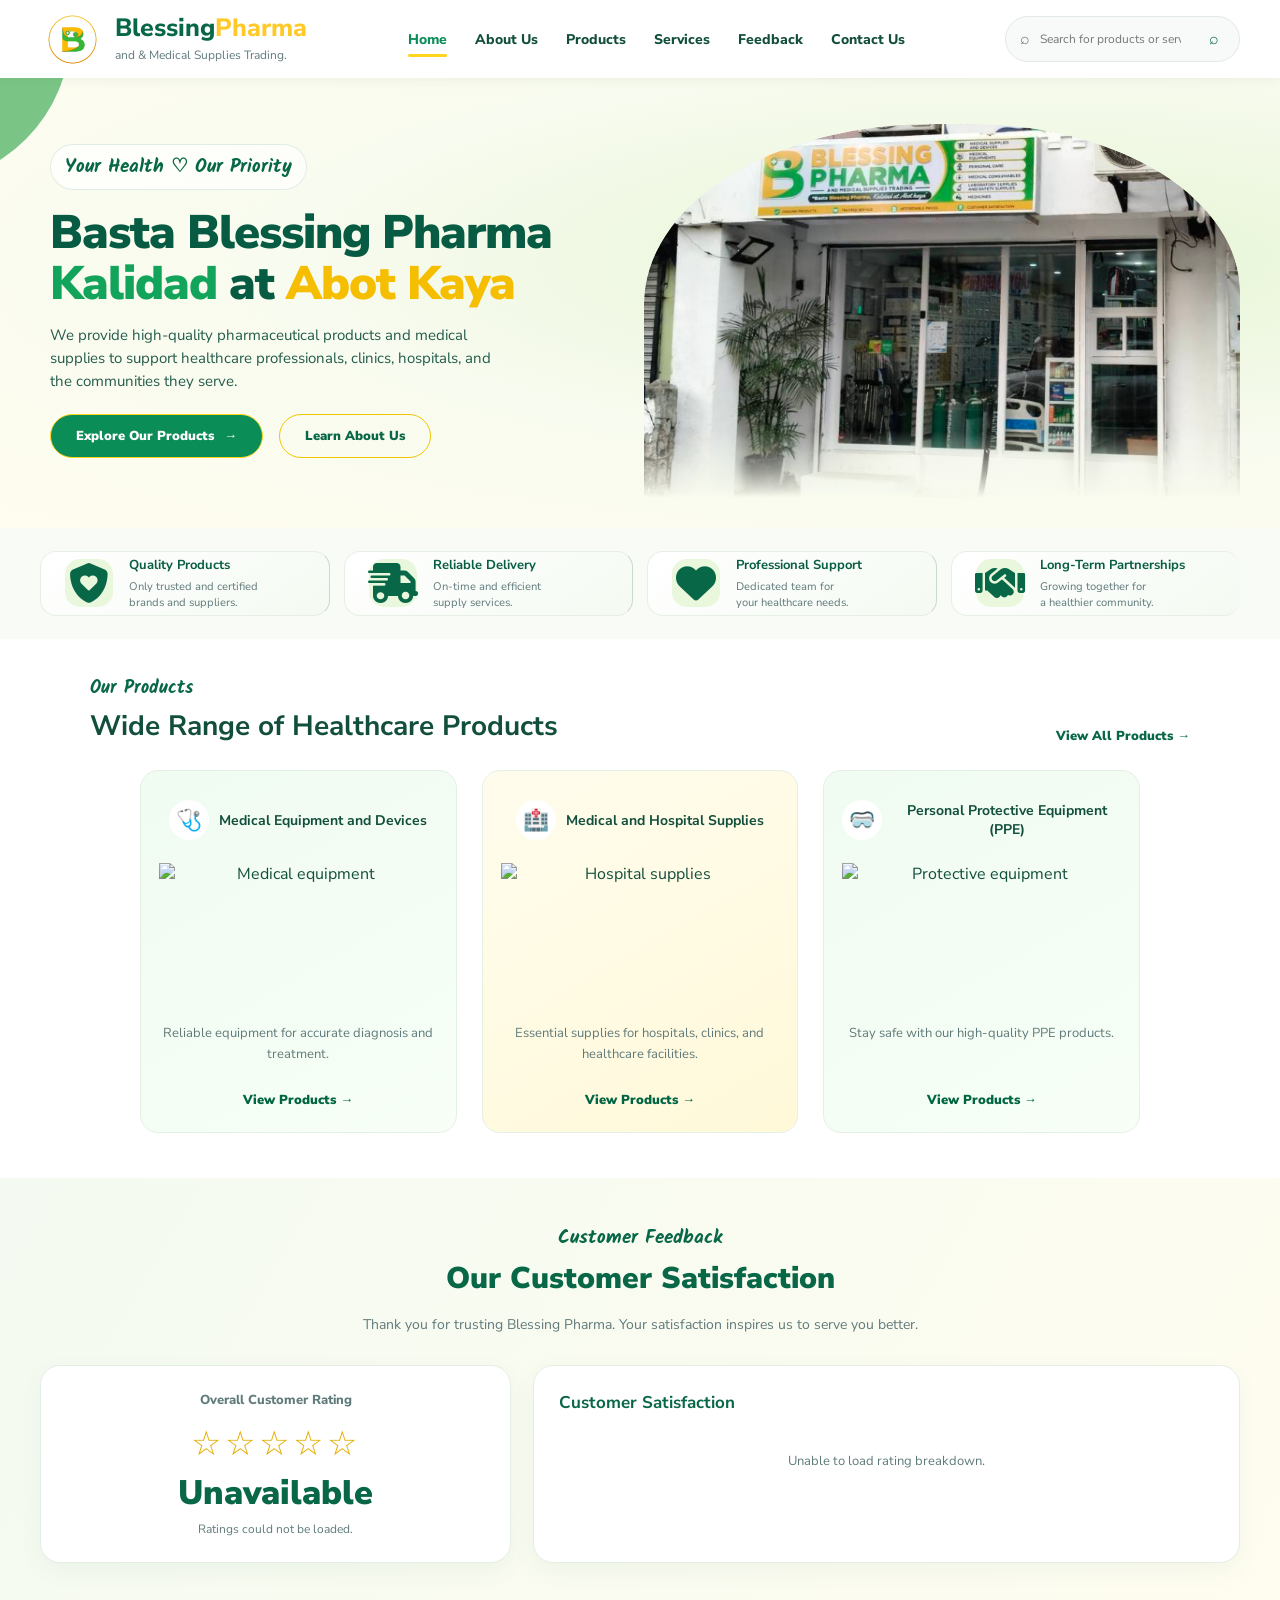
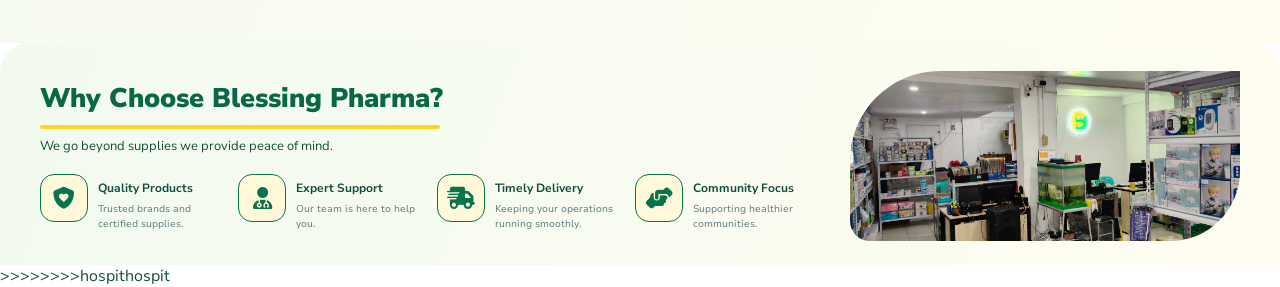
==== commit c6ed8081: "Update Website" ====
--- a/index.html
+++ b/index.html
@@ -1,7 +1,7 @@
 <!DOCTYPE html>
 <html lang="en">
 <head>
-    <meta charset="UTF-8">
+    <meta chospitUTF-8">
     <meta name="viewport" content="width=device-width, initial-scale=1.0">
     <meta name="description" content="Blessing Pharma and Medical Supplies Trading provides pharmaceutical products and healthcare supplies.">
 
@@ -181,8 +181,8 @@
                 <article class="product-card"
                     data-search="medical equipment blood pressure monitor">
                     <div class="product-heading">
-                        <span class="product-icon">▣</span>
-                        <strong>Medical Equipmen and Devices</strong>
+                        <span class="product-icon">🩺</span>
+                        <strong>Medical Equipment and Devices</strong>
                     </div>
                     <img class="product-img"
                         src="https://images.unsplash.com/photo-1576091160399-112ba8d25d1d?auto=format&fit=crop&w=500&q=80"
@@ -196,7 +196,7 @@
                 <article class="product-card"
                     data-search="hospital clinic supplies">
                     <div class="product-heading">
-                        <span class="product-icon">🛡</span>
+                        <span class="product-icon">🏥</span>
                         <strong>Medical and Hospital Supplies</strong>
                     </div>
                     <img class="product-img"
@@ -355,4 +355,4 @@
 
 <script src="script.js"></script>
 </body>
-</html>+</html>>>>>>>>>hospithospit
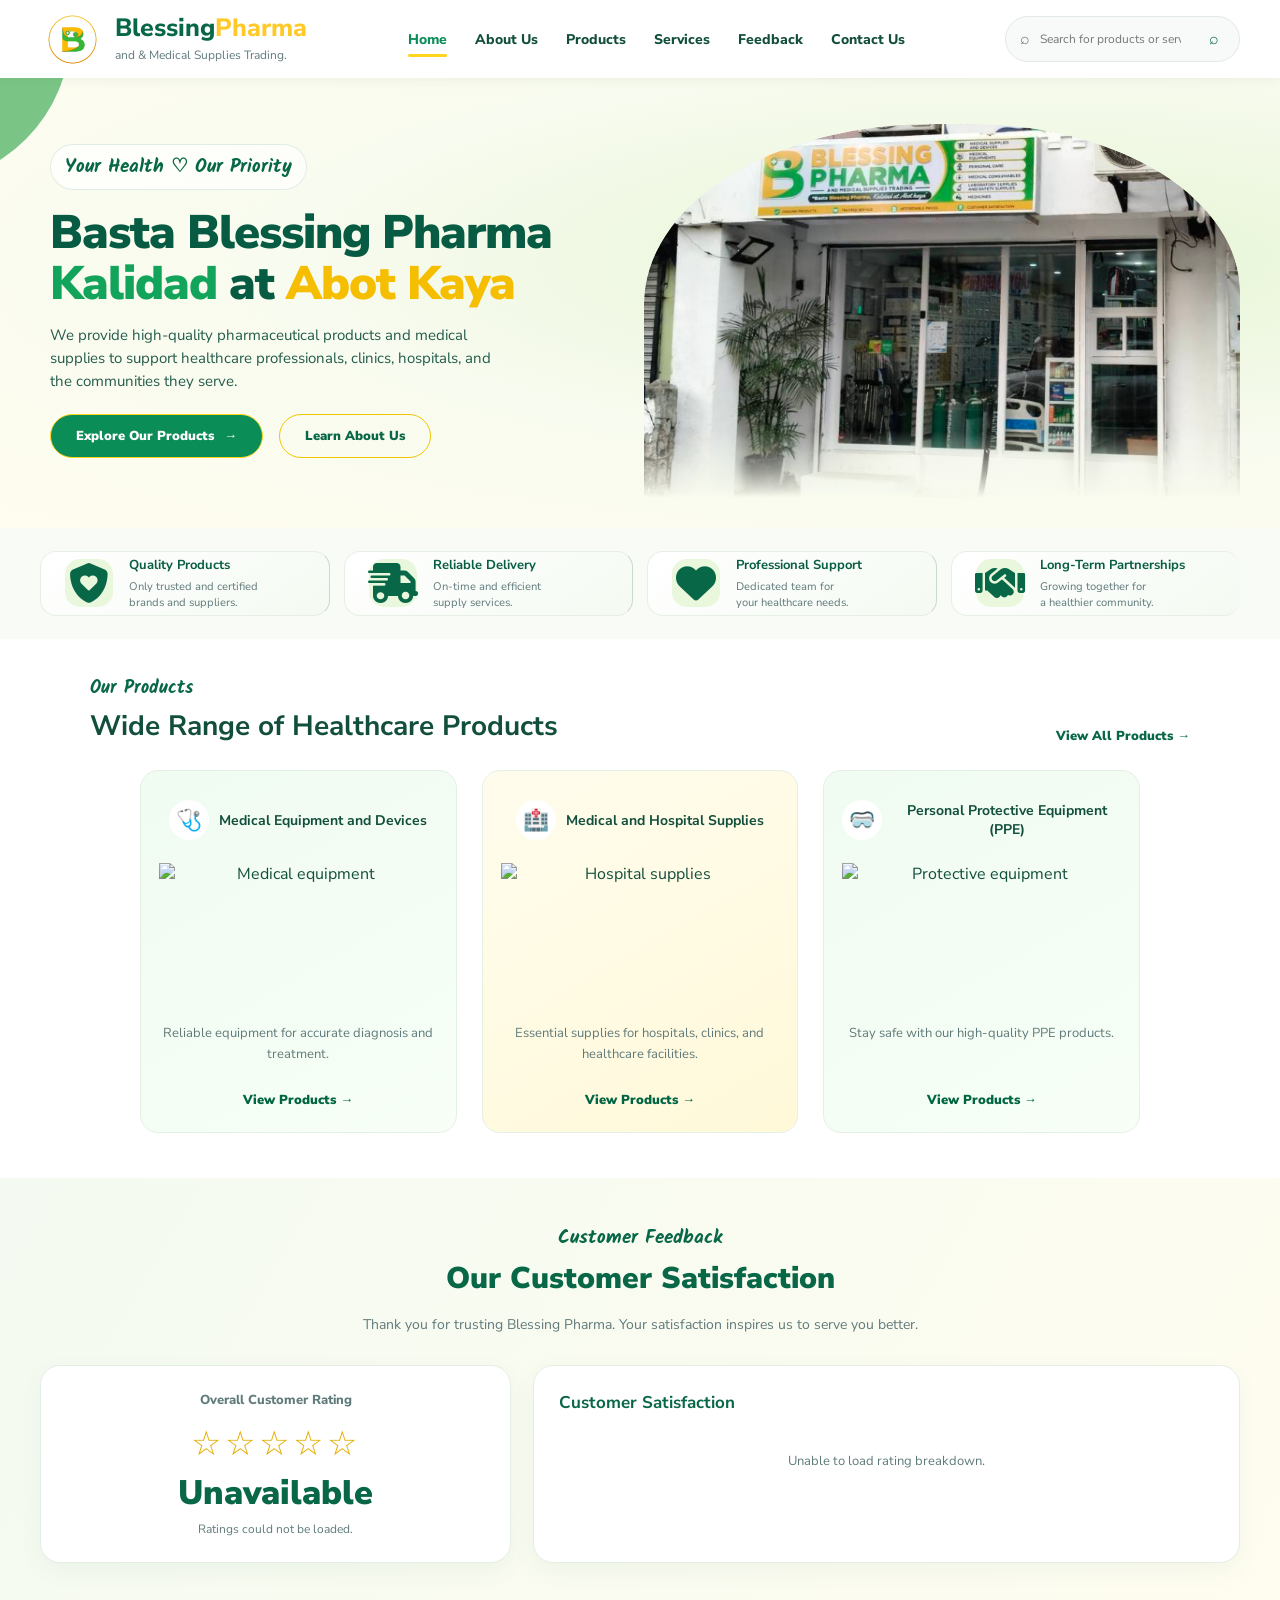
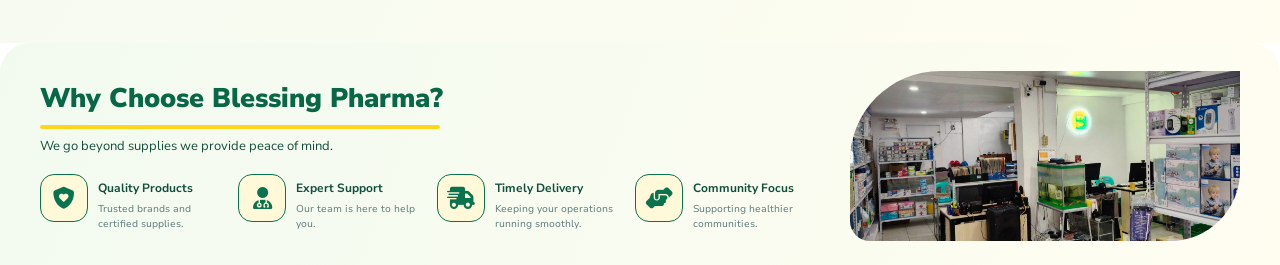
==== commit 23c39d45: "Update Website" ====
--- a/index.html
+++ b/index.html
@@ -355,4 +355,4 @@
 
 <script src="script.js"></script>
 </body>
-</html>>>>>>>>>hospithospit+</html>
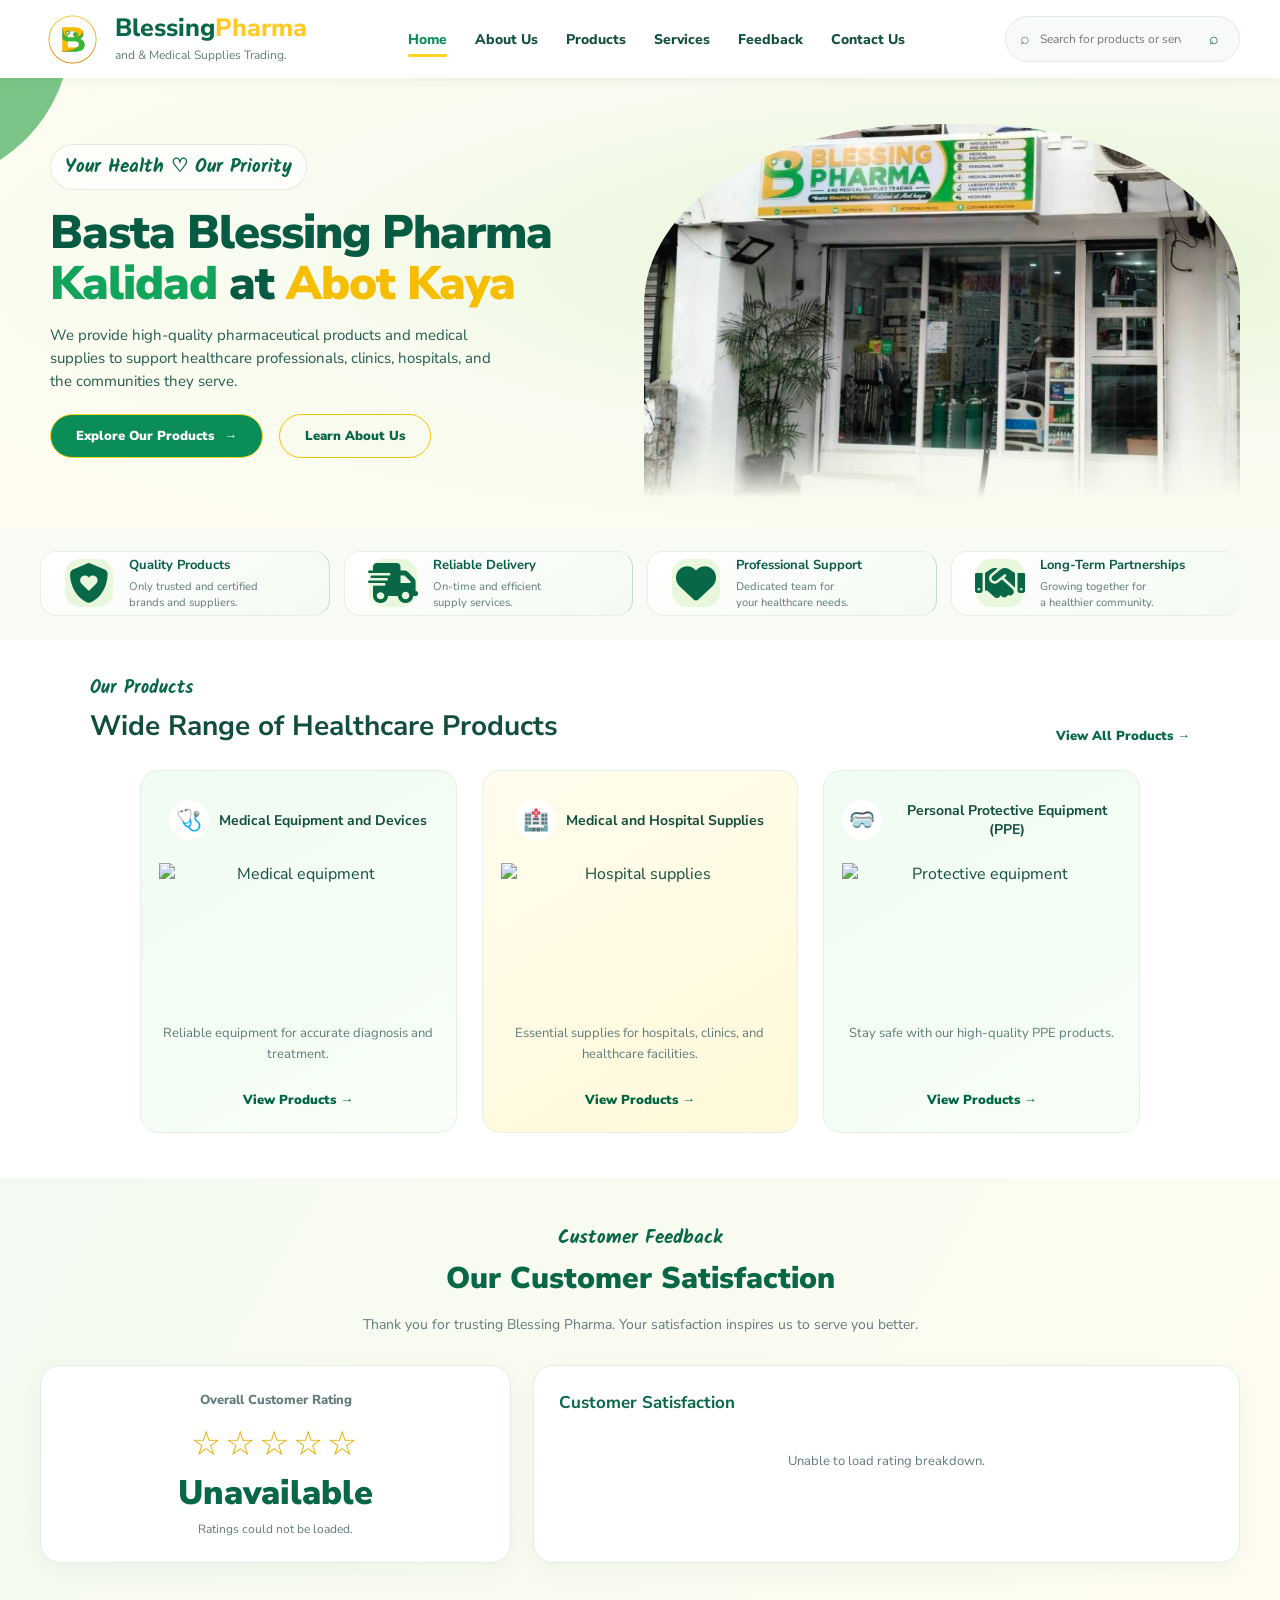
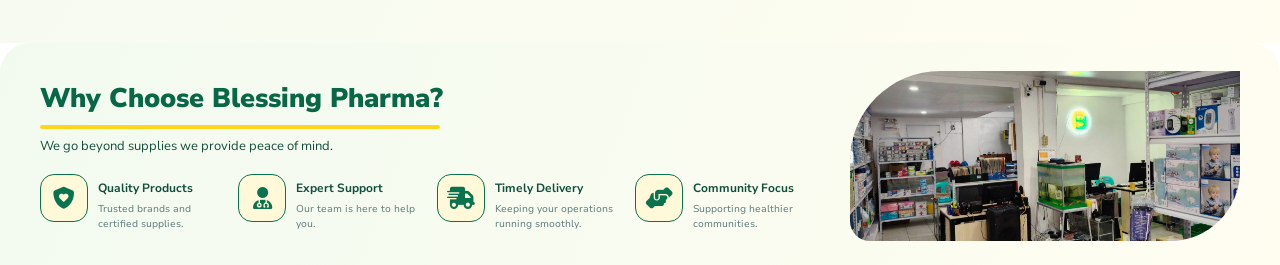
==== commit 2e598776: "Update" ====
--- a/index.html
+++ b/index.html
@@ -52,14 +52,19 @@
 </nav>
 
         <form class="search" id="searchForm">
-            <span>⌕</span>
-            <input
-                id="searchInput"
-                type="search"
-                placeholder="Search for products or services..."
-                aria-label="Search products">
-            <button type="submit" aria-label="Search">⌕</button>
-        </form>
+    <span>⌕</span>
+
+    <input
+        id="searchInput"
+        type="search"
+        placeholder="Search for products or services..."
+        aria-label="Search the website"
+        autocomplete="off">
+
+    <button type="submit" aria-label="Search">⌕</button>
+</form>
+
+<div id="searchResults" class="search-results"></div>
 
 
     </div>
@@ -354,5 +359,6 @@
 
 
 <script src="script.js"></script>
+<script src="search.js"></script>
 </body>
 </html>
--- a/style.css
+++ b/style.css
@@ -1779,6 +1779,70 @@
     padding: 18px;
 }
 
+
+/* Website-wide search results */
+
+.search {
+    position: relative;
+}
+
+.search-results {
+    display: none;
+    position: absolute;
+    top: calc(100% + 10px);
+    left: 0;
+    width: 100%;
+    max-height: 350px;
+    overflow-y: auto;
+    background: #ffffff;
+    border: 1px solid #e5e5e5;
+    border-radius: 12px;
+    box-shadow: 0 8px 25px rgba(0, 0, 0, 0.12);
+    z-index: 9999;
+}
+
+.search-results.active {
+    display: block;
+}
+
+.search-result-item {
+    display: flex;
+    flex-direction: column;
+    gap: 5px;
+    padding: 13px 16px;
+    text-decoration: none;
+    color: #333333;
+    border-bottom: 1px solid #eeeeee;
+    transition: background 0.2s ease;
+}
+
+.search-result-item:last-child {
+    border-bottom: none;
+}
+
+.search-result-item:hover {
+    background: #f0f8f4;
+}
+
+.search-result-item strong {
+    color: #086747;
+    font-size: 14px;
+}
+
+.search-result-item span {
+    font-size: 12px;
+    color: #666666;
+    line-height: 1.5;
+}
+
+.no-results {
+    padding: 18px;
+    text-align: center;
+    font-size: 13px;
+    color: #777777;
+}
+
+
 /* =========================================
    BLESSING PHARMA - DIRECTIONAL TRANSITIONS
 ========================================= */
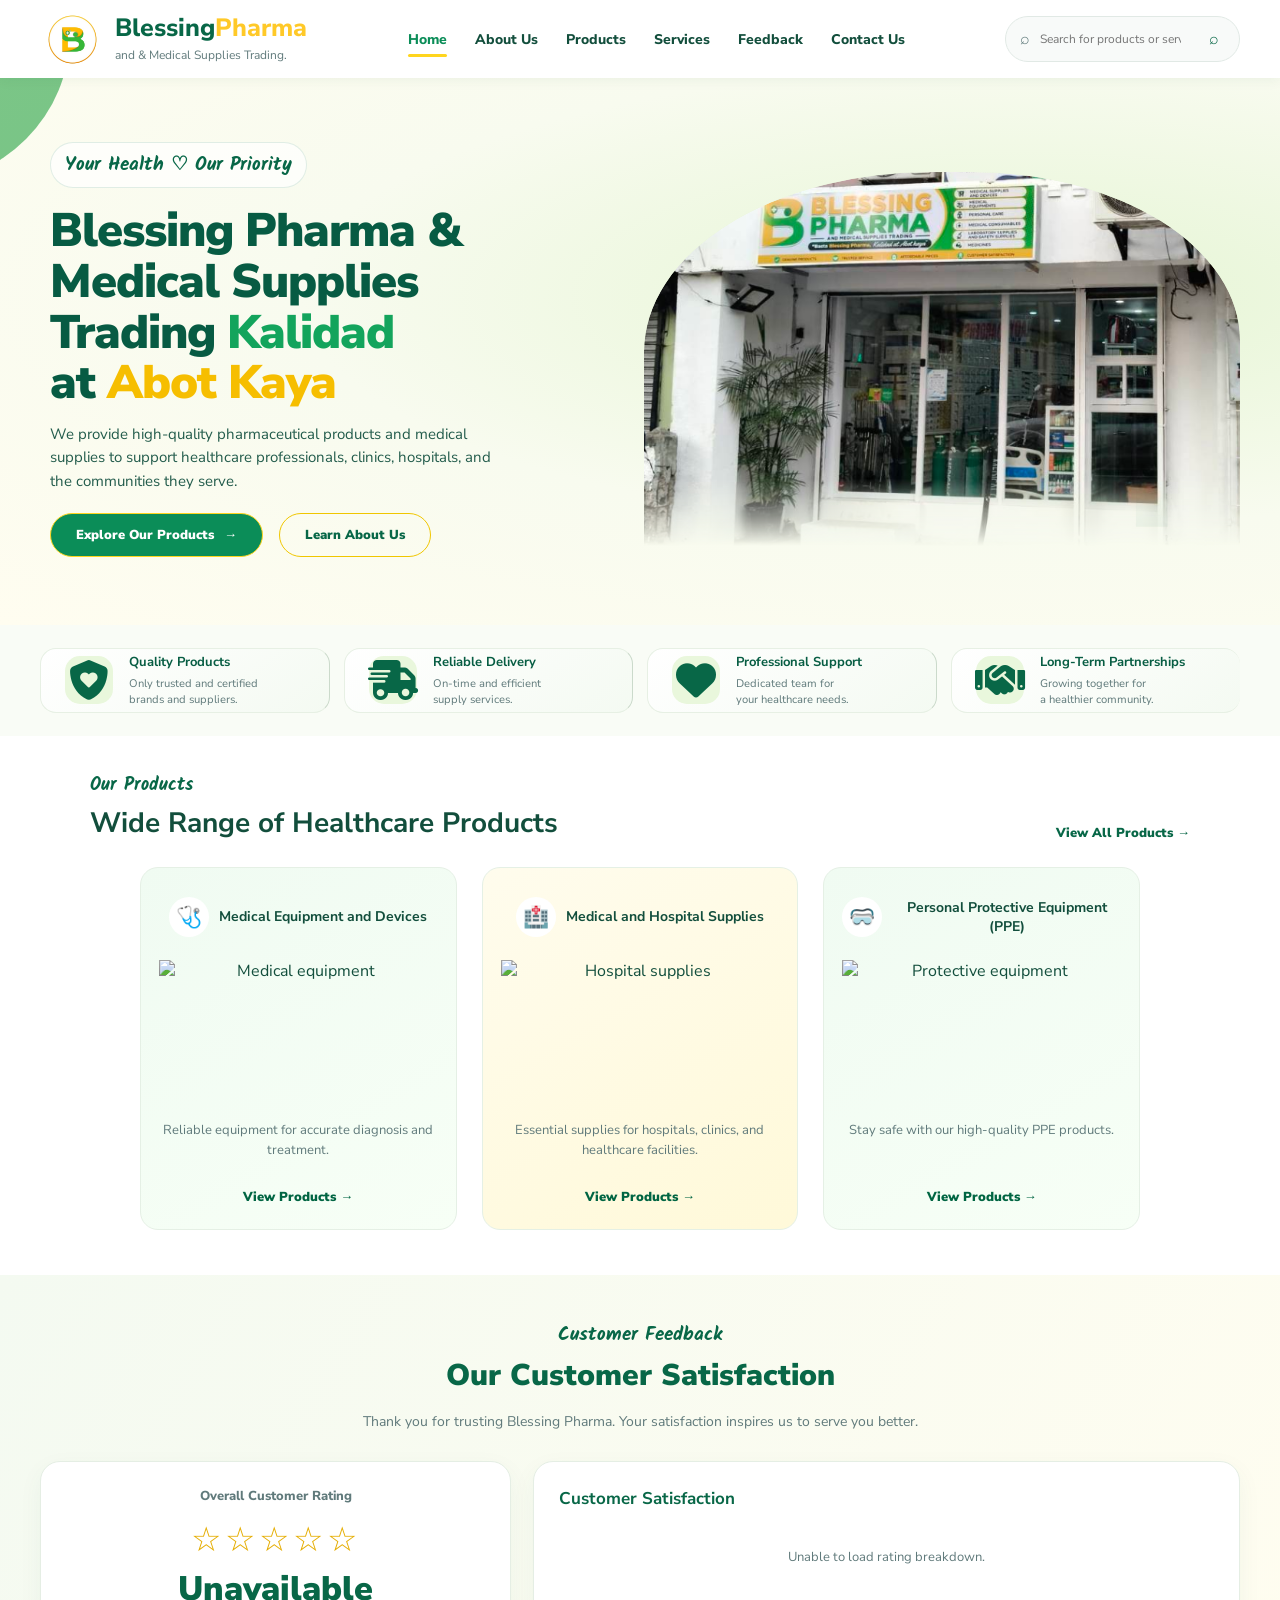
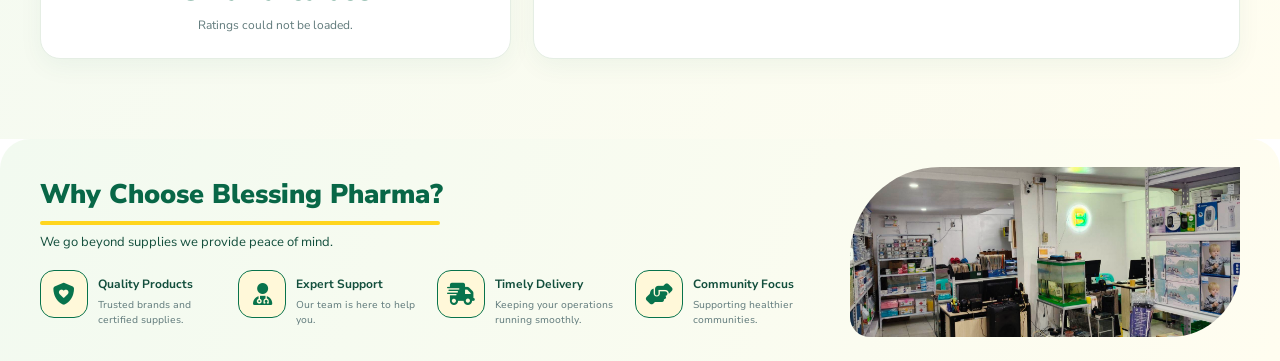
==== commit 43adad75: "Update index.html" ====
--- a/index.html
+++ b/index.html
@@ -1,11 +1,29 @@
 <!DOCTYPE html>
 <html lang="en">
 <head>
-    <meta chospitUTF-8">
+    <meta charset="UTF-8">
     <meta name="viewport" content="width=device-width, initial-scale=1.0">
     <meta name="description" content="Blessing Pharma and Medical Supplies Trading provides pharmaceutical products and healthcare supplies.">
 
-    <title>Blessing Pharma and Medical Supplies Trading.</title>
+    <!-- SEO TITLE -->
+    <title>Blessing Pharma &amp; Medical Supplies Trading | Batangas City</title>
+
+    <!-- SEO DESCRIPTION -->
+    <meta name="description" content="Blessing Pharma &amp; Medical Supplies Trading provides quality and affordable pharmaceutical products and medical supplies in Batangas City. Kalidad at Abot Kaya.">
+
+    <!-- SEARCH ENGINE INDEXING -->
+    <meta name="robots" content="index, follow">
+
+    <!-- CANONICAL URL -->
+    <link rel="canonical" href="https://blessingpharmamedicalsupplies.com/">
+
+    <!-- OPEN GRAPH / FACEBOOK SHARING -->
+    <meta property="og:type" content="website">
+    <meta property="og:title" content="Blessing Pharma &amp; Medical Supplies Trading | Batangas City">
+    <meta property="og:description" content="Quality and affordable pharmaceutical products and medical supplies. Kalidad at Abot Kaya.">
+    <meta property="og:url" content="https://blessingpharmamedicalsupplies.com/">
+    <meta property="og:image" content="https://blessingpharmamedicalsupplies.com/images/logo.png">
+
 
     <link rel="preconnect" href="https://fonts.googleapis.com">
     <link rel="preconnect" href="https://fonts.gstatic.com" crossorigin>
@@ -80,11 +98,11 @@
                 <div class="script">Your Health ♡ Our Priority</div>
 
                 <h1>
-                    Basta Blessing Pharma
-                    <span class="green">Kalidad</span>
-                    <span> at</span>
-                    <span class="yellow">Abot Kaya</span>
-                </h1>
+    Blessing Pharma &amp; Medical Supplies Trading
+    <span class="green">Kalidad</span>
+    <span> at</span>
+    <span class="yellow">Abot Kaya</span>
+</h1>
 
                 <p>
                     We provide high-quality pharmaceutical products and
@@ -361,4 +379,4 @@
 <script src="script.js"></script>
 <script src="search.js"></script>
 </body>
-</html>+</html>
